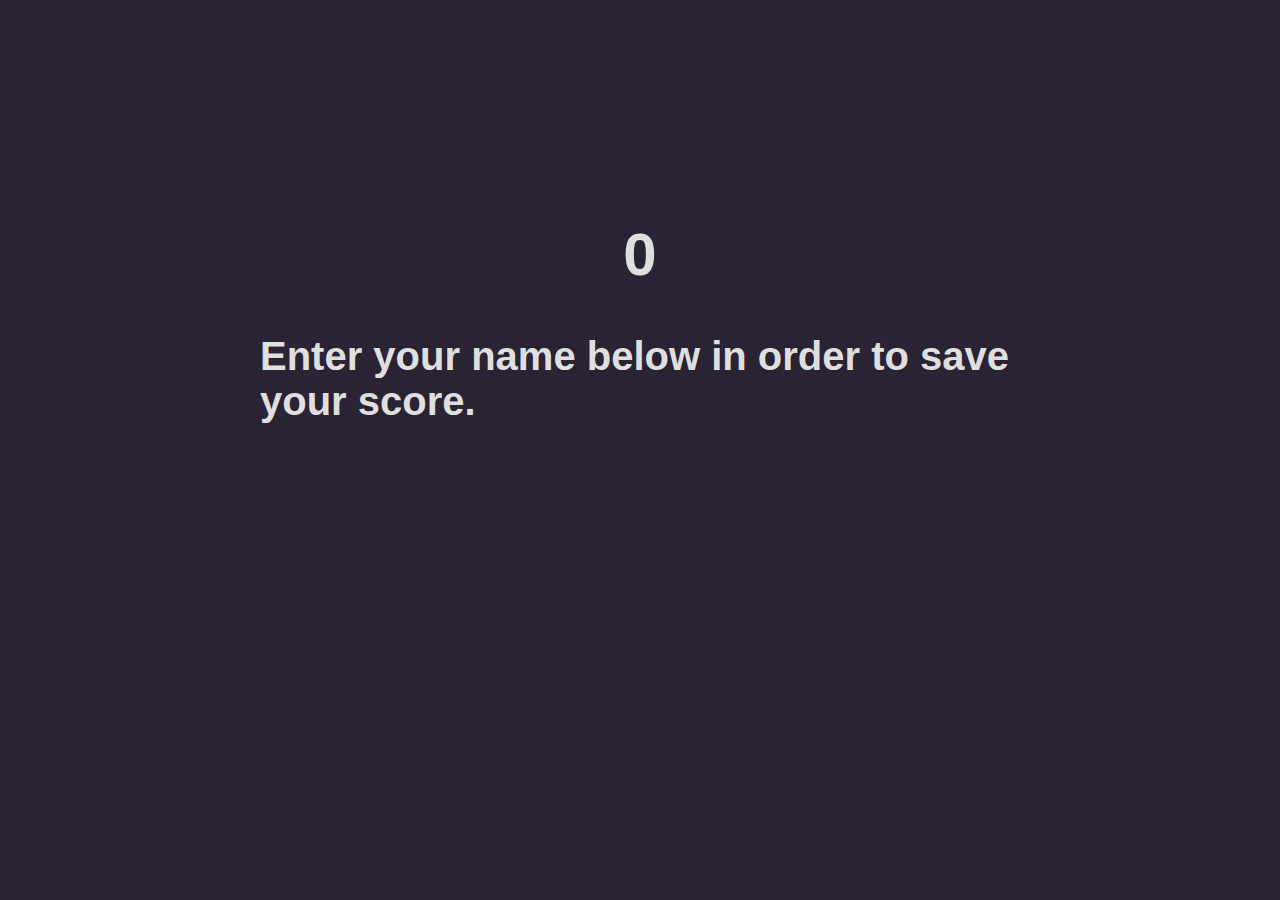
==== end.html @ a3e9b85a "Added timer func & started end page" ====
<!DOCTYPE html>
<html lang="en">
<head>
    <meta charset="UTF-8">
    <meta http-equiv="X-UA-Compatible" content="IE=edge">
    <meta name="viewport" content="width=device-width, initial-scale=1.0">
    <title>Good Job!</title>
    <link rel="stylesheet" href="./assets/style.css">
</head>
<body>
    <div class="container">
        <div id="end" class="flex-center flex-column">
            <h1 id="finalScore">0</h1>
            <form action="" id="end-form-container">
                <h2 id="end-text">Enter your name below in order to save your score.</h2>
            </form>
        </div>
    </div>
</body>
    <script src="./assets/end.js"></script>
</html>
---- assets/style.css ----
/* setting color var */
:root {
    --bg-color: rgb(41, 35, 51);
    --text-color: rgb(223, 223, 223);
    --accent-color: rgb(218, 235, 65);
    --correct: rgb(3, 187, 3);
    --incorrect: rgb(253, 38, 38);
}
/* defining default page values */
* {
    box-sizing: border-box;
    padding: 0;
    margin: 0;
    font-size: 62.5%;
    font-family: Arial, Helvetica, sans-serif;
    background-color: var(--bg-color);
    color: var(--text-color);
}
/* h1 and h2 styling */
h1 {
    font-size: 6rem;
    margin-bottom: 4.5rem;
}

h2 {
    font-size: 4rem;
    margin-bottom: 4.5rem;
}
/* making container take up 100% of vp HxW */
.container {
    width: 100%;
    height: 100%;
    display: flex;
    justify-content: center;
    align-items: center;
    max-width: 80rem;
    margin: 0 auto;
    padding: 2rem;
    margin-top: 20rem;
}
/* defining classes to put on other tags */
.flex-column {
    display: flex;
    flex-direction: column;
}

.flex-center {
    justify-content: center;
    align-items: center;
}

.justify-center {
    justify-content: center;
}

.text-center {
    text-align: center;
}

.hidden {
    display: none;
}
/* btn styling */
.btn {
    font-size: 2.5rem;
    padding: 2rem 0;
    width: 30rem;
    text-align: center;
    margin-bottom: 1rem;
    text-decoration: none;
    color: var(--accent-color);
    border: var(--accent-color) 4px solid;
    border-radius: 5px;
}

.btn:hover {
    box-shadow: 0 0 10px var(--accent-color);
    transform: scale(1.03);
}
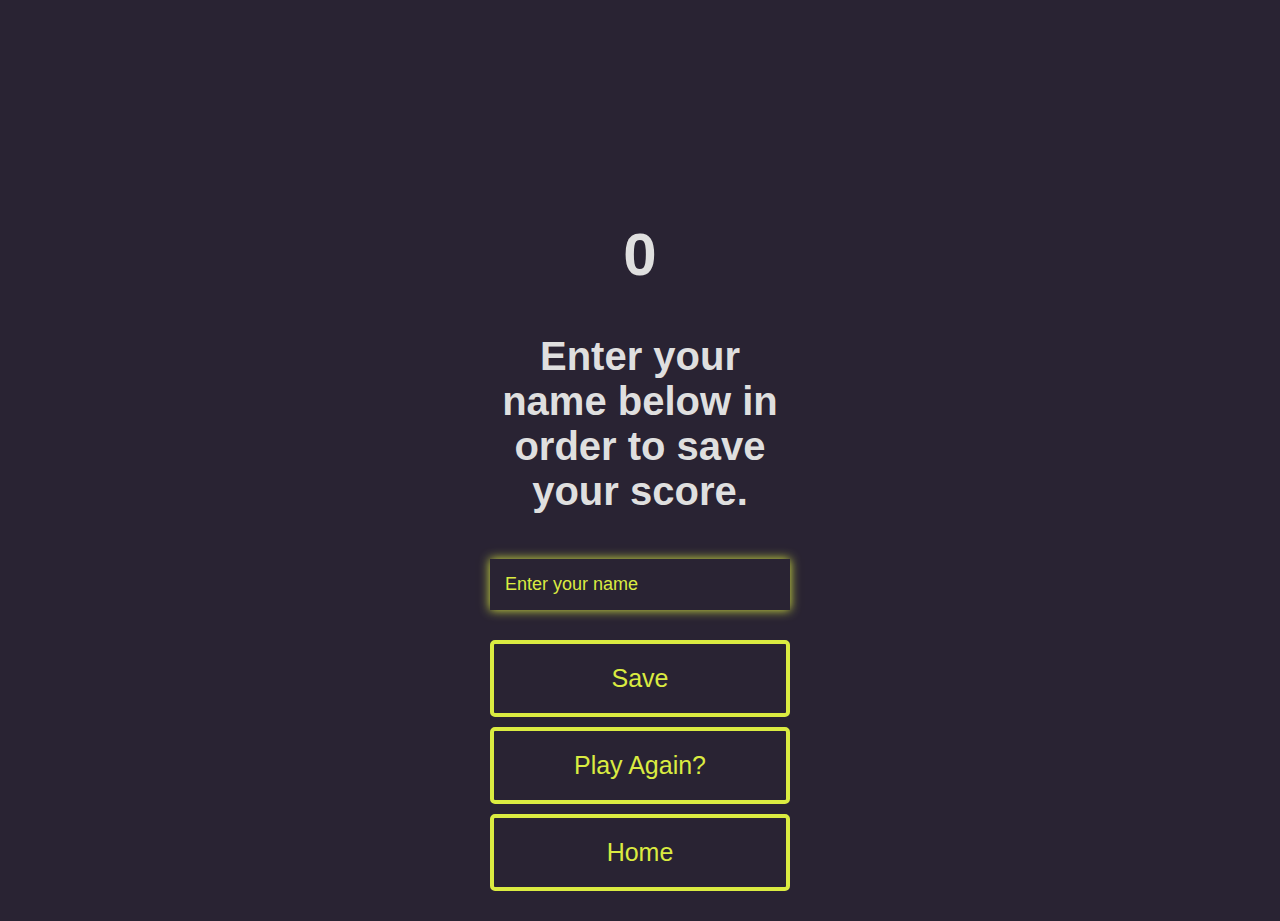
==== commit 34cce096: "style.css and end.js update" ====
--- a/end.html
+++ b/end.html
@@ -10,10 +10,14 @@
 <body>
     <div class="container">
         <div id="end" class="flex-center flex-column">
-            <h1 id="finalScore">0</h1>
+            <h1 id="final-score">0</h1>
             <form action="" id="end-form-container">
                 <h2 id="end-text">Enter your name below in order to save your score.</h2>
+                <input type="text" name="name" id="username" placeholder="Enter your name">
+                <button class="btn" id="save-score-btn" type="submit" onclick="saveHighScore(event)" disabled>Save</button>
             </form>
+            <a href="./game.html" class="btn">Play Again?</a>
+            <a href="./index.html" class="btn">Home</a>
         </div>
     </div>
 </body>
--- a/assets/style.css
+++ b/assets/style.css
@@ -77,4 +77,38 @@
     box-shadow: 0 0 10px var(--accent-color);
     transform: scale(1.03);
 }
+/* styling for end.html */
+#end-form-container {
+    width: 100%;
+    display: flex;
+    flex-direction: column;
+    align-items: center;
+    max-width: 30rem;
+}
 
+input {
+    margin-bottom: 1rem;
+    width: 20rem;
+    padding: 1.5rem;
+    font-size: 1.8rem;
+    border: none;
+    box-shadow: 0 0 10px var(--accent-color);
+}
+
+input::placeholder {
+    color: var(--accent-color);
+}
+
+#username {
+    margin-bottom: 3rem;
+    width: 100%;
+    outline: none;
+}
+
+#end-text {
+    font: 2.5rem;
+    color: var(--text-color);
+    text-align: center;
+}
+
+
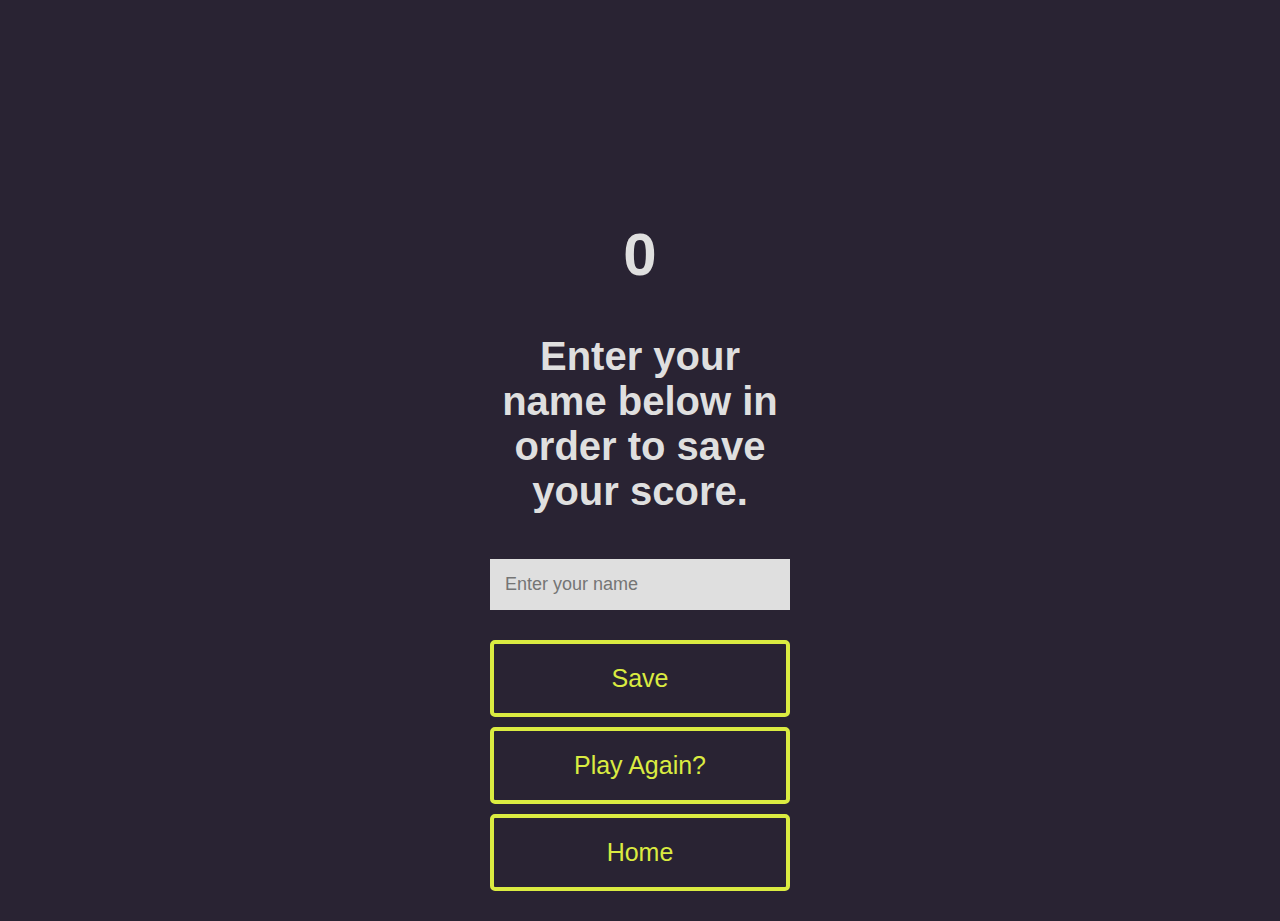
==== commit 46658ec7: "Highscores.js update" ====
--- a/end.html
+++ b/end.html
@@ -21,5 +21,6 @@
         </div>
     </div>
 </body>
+    <script src="https://ajax.googleapis.com/ajax/libs/jquery/3.5.1/jquery.min.js"></script>
     <script src="./assets/end.js"></script>
 </html>--- a/assets/style.css
+++ b/assets/style.css
@@ -92,11 +92,13 @@
     padding: 1.5rem;
     font-size: 1.8rem;
     border: none;
-    box-shadow: 0 0 10px var(--accent-color);
+    background-color: var(--text-color);
+    color: #000 ;
+
 }
 
 input::placeholder {
-    color: var(--accent-color);
+    color: var(#000);
 }
 
 #username {
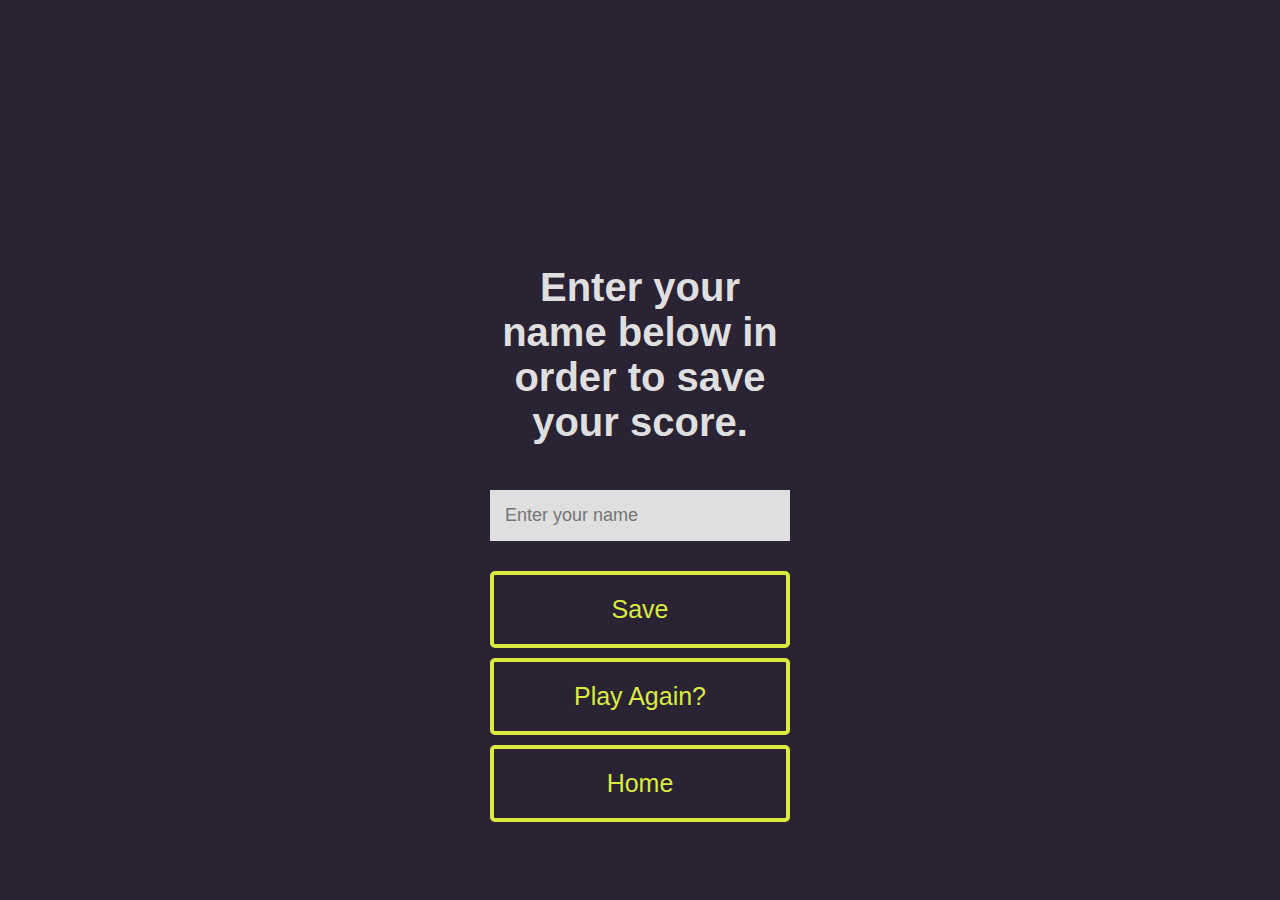
==== commit dd0fdc05: "copy and pasted script.js from repo" ====
--- a/end.html
+++ b/end.html
@@ -21,6 +21,6 @@
         </div>
     </div>
 </body>
-    <script src="https://ajax.googleapis.com/ajax/libs/jquery/3.5.1/jquery.min.js"></script>
+    <script src="https://ajax.googleapis.com/ajax/libs/jquery/3.6.0/jquery.min.js"></script>
     <script src="./assets/end.js"></script>
 </html>